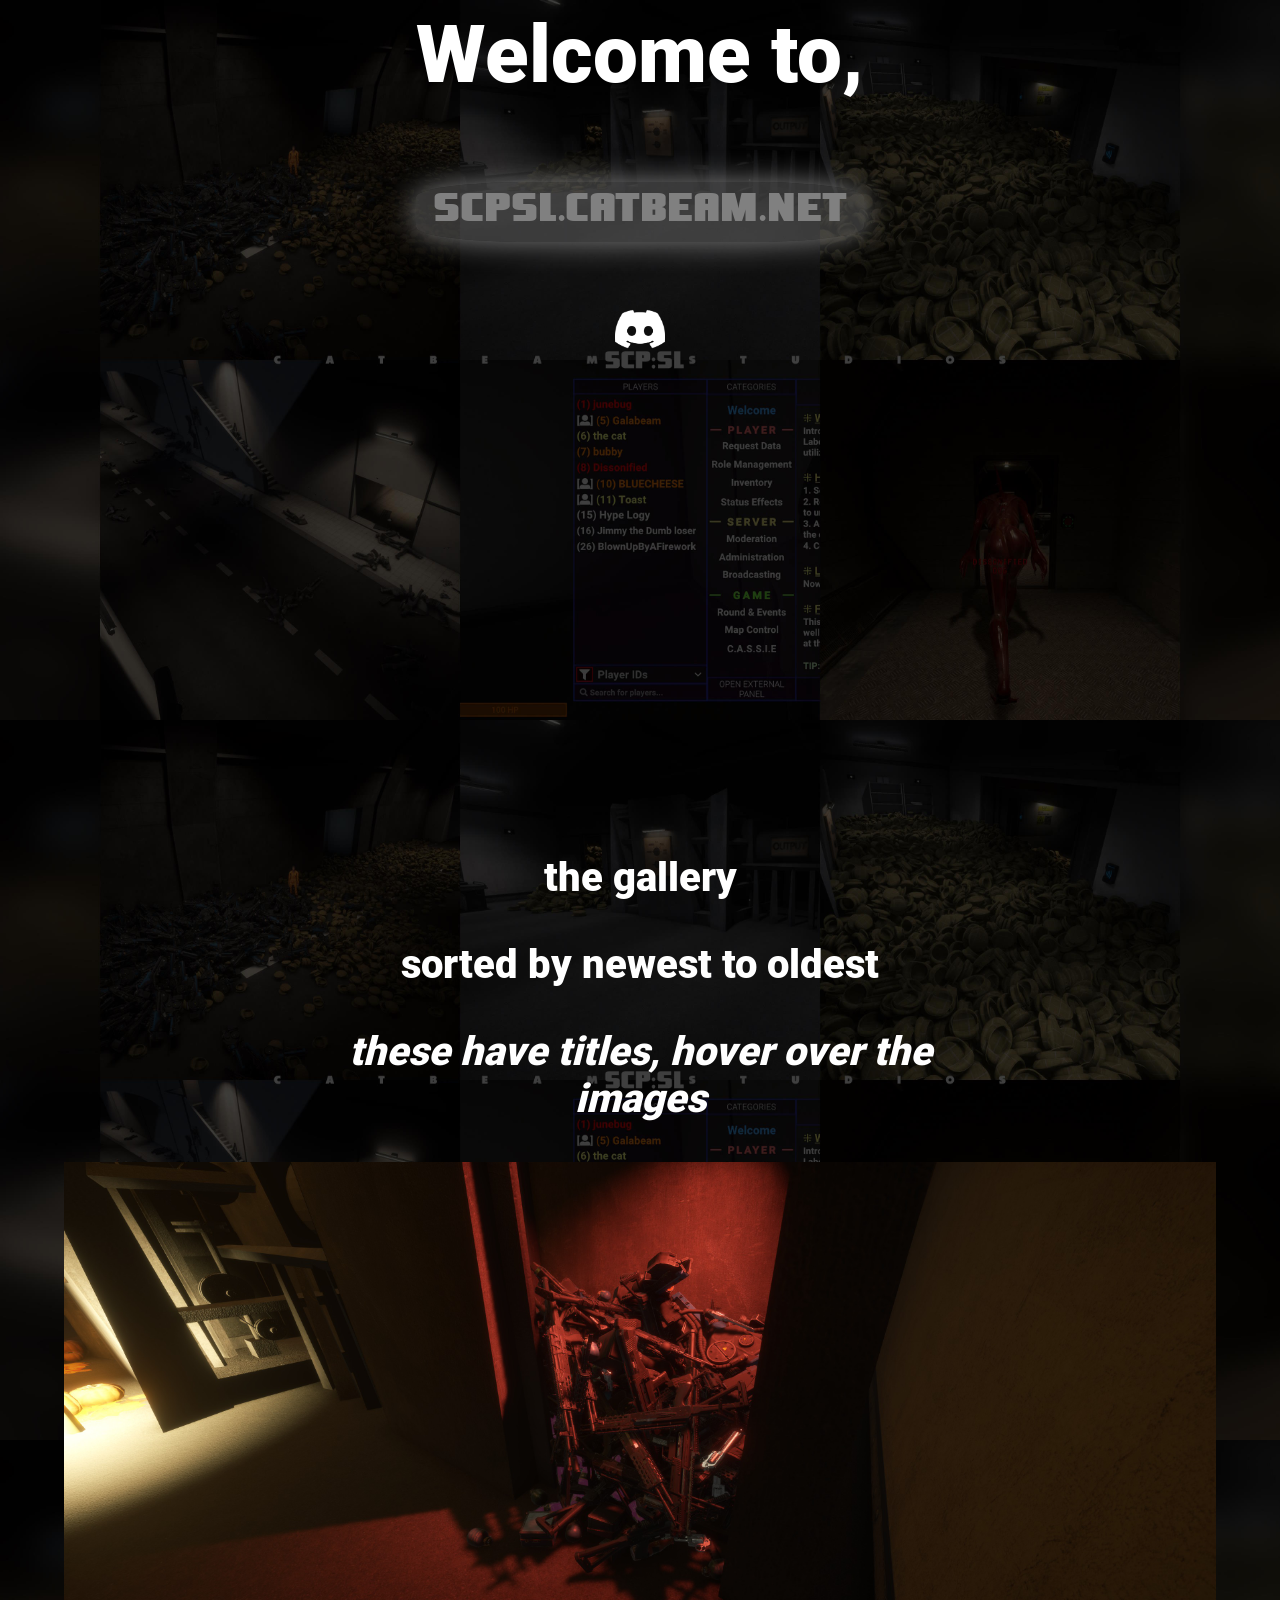
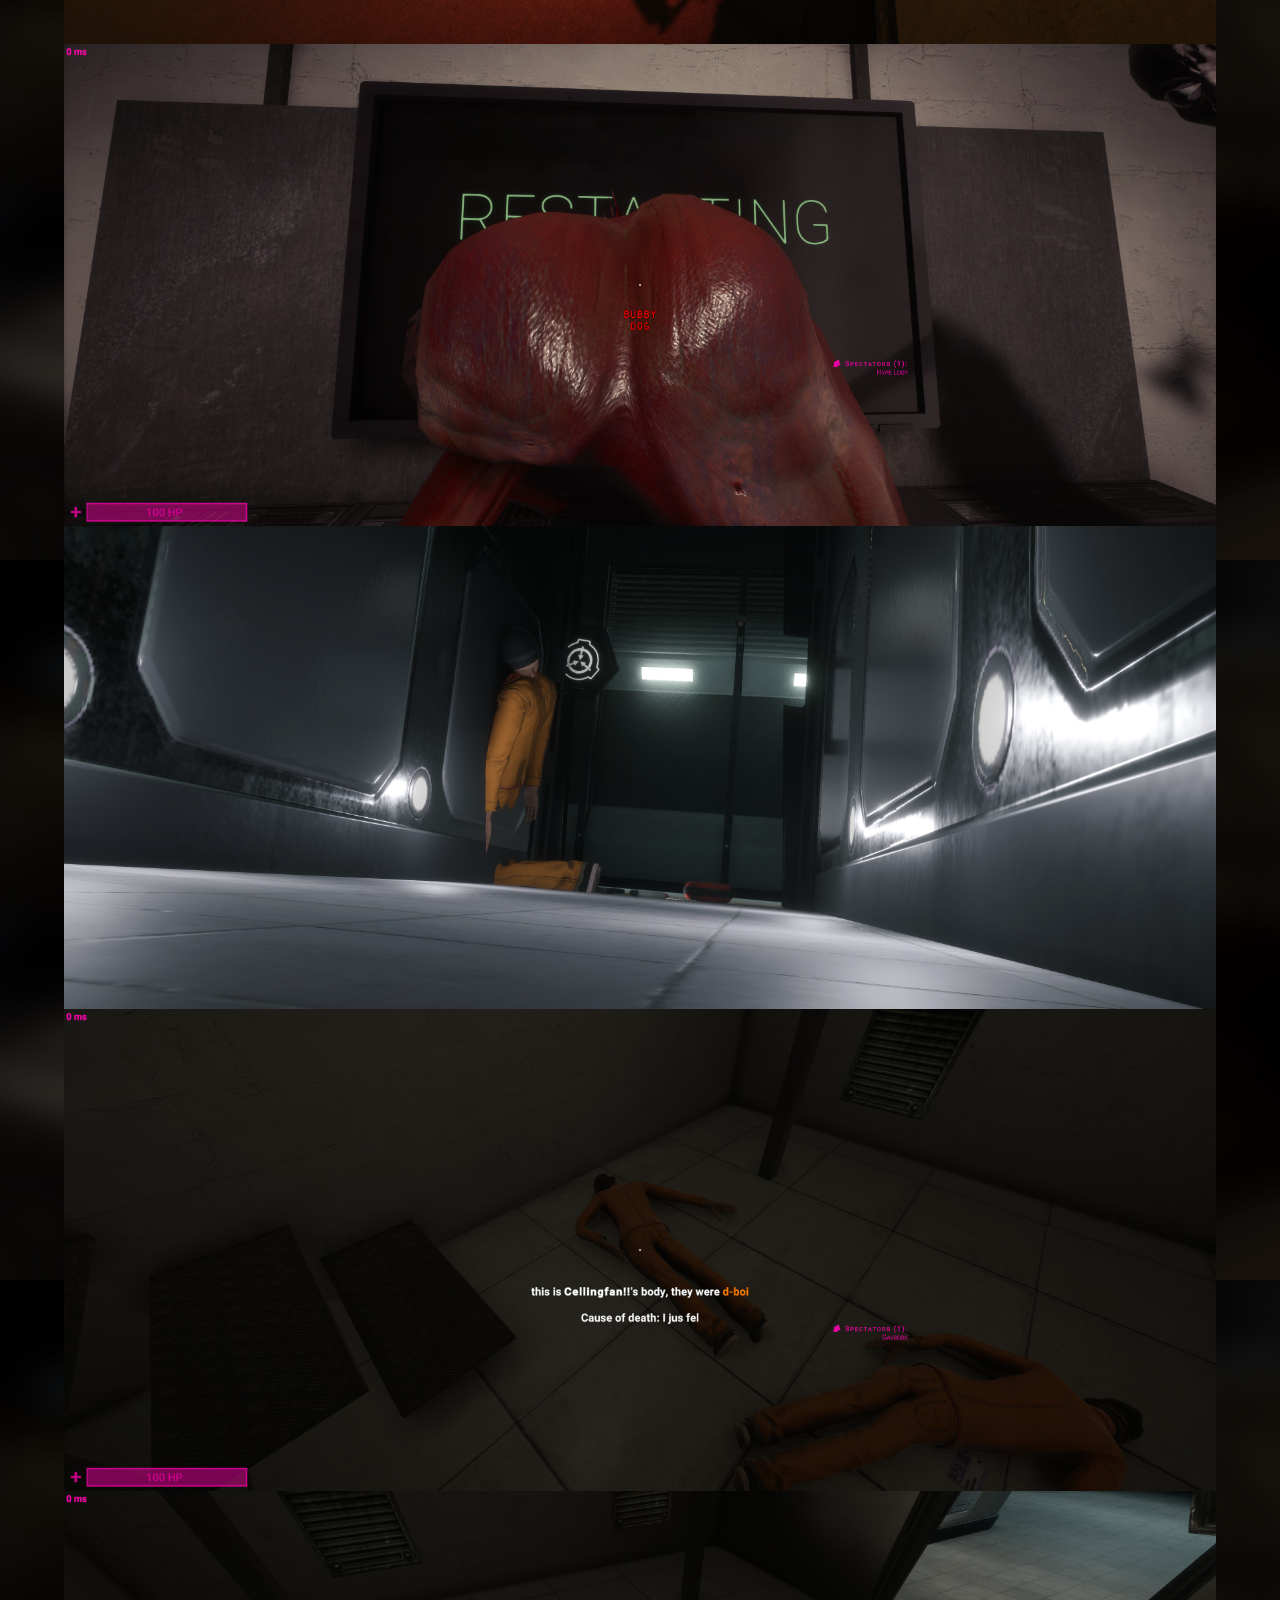
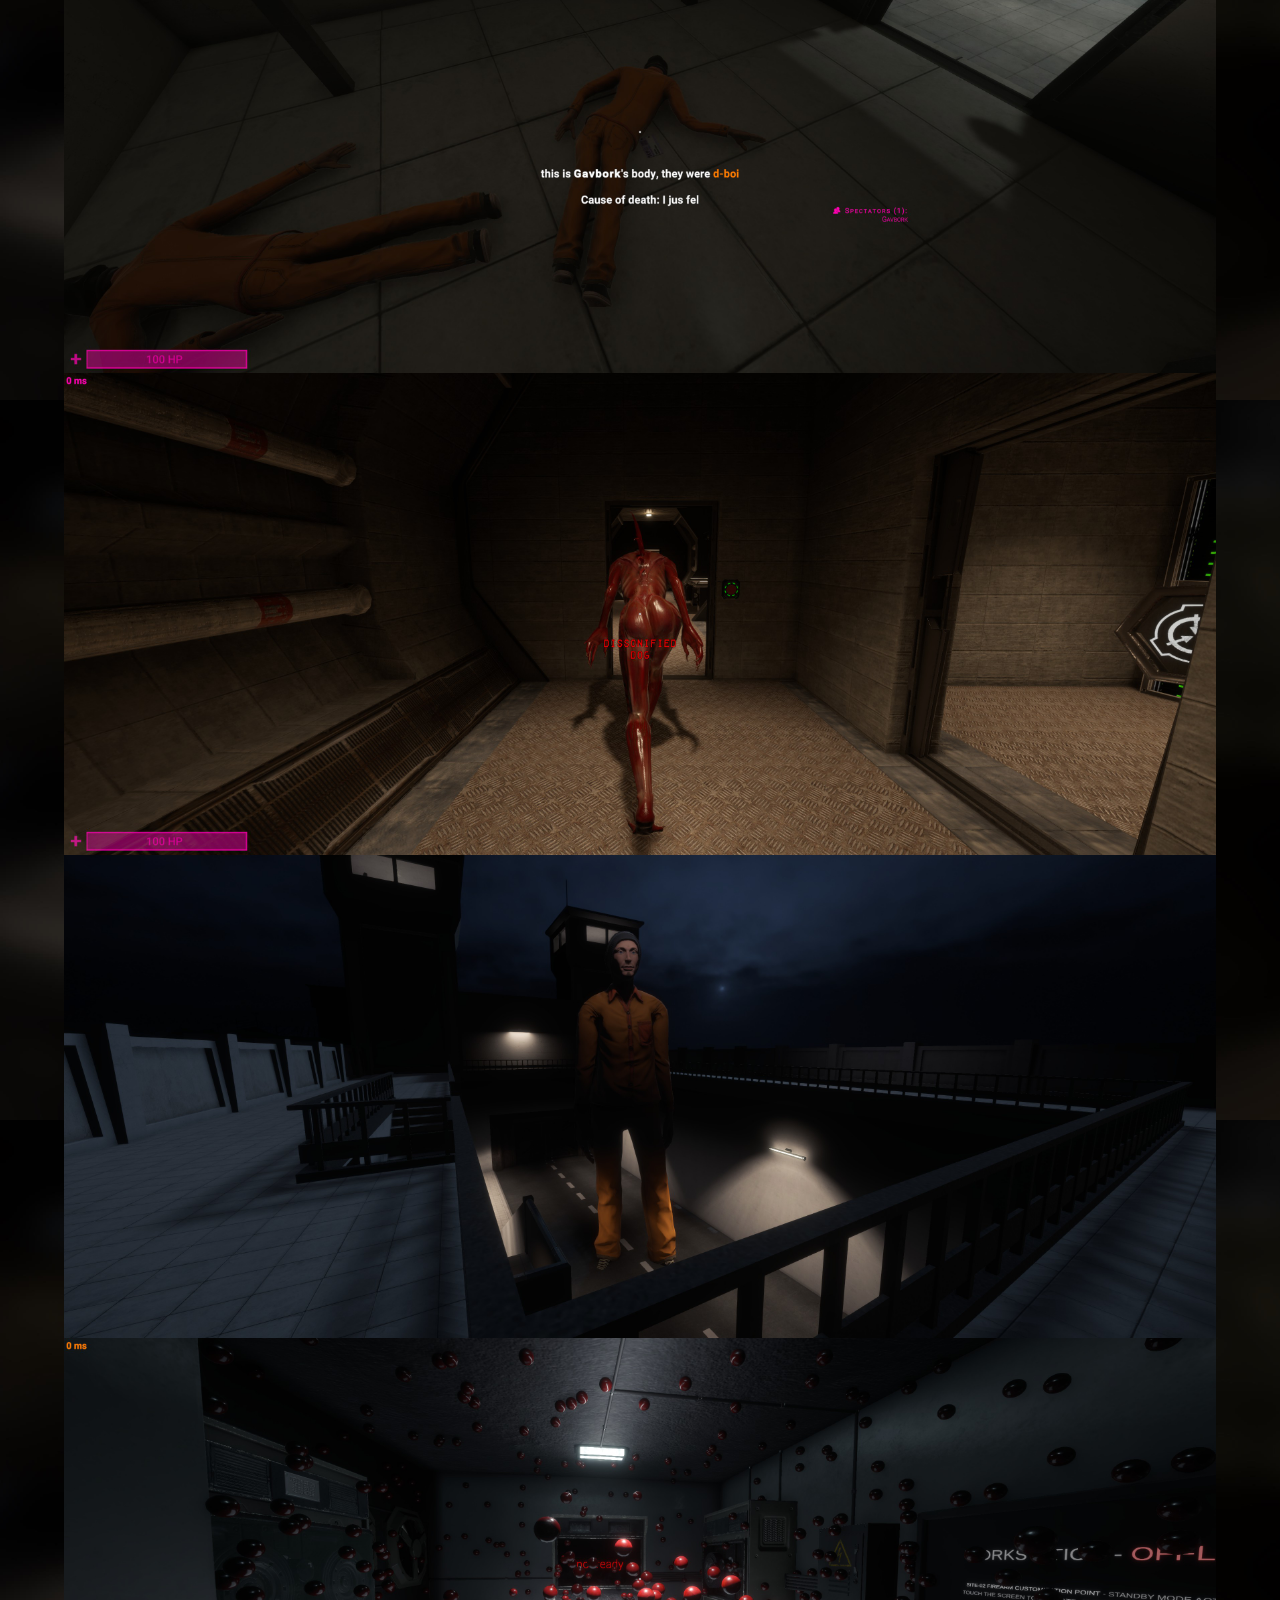
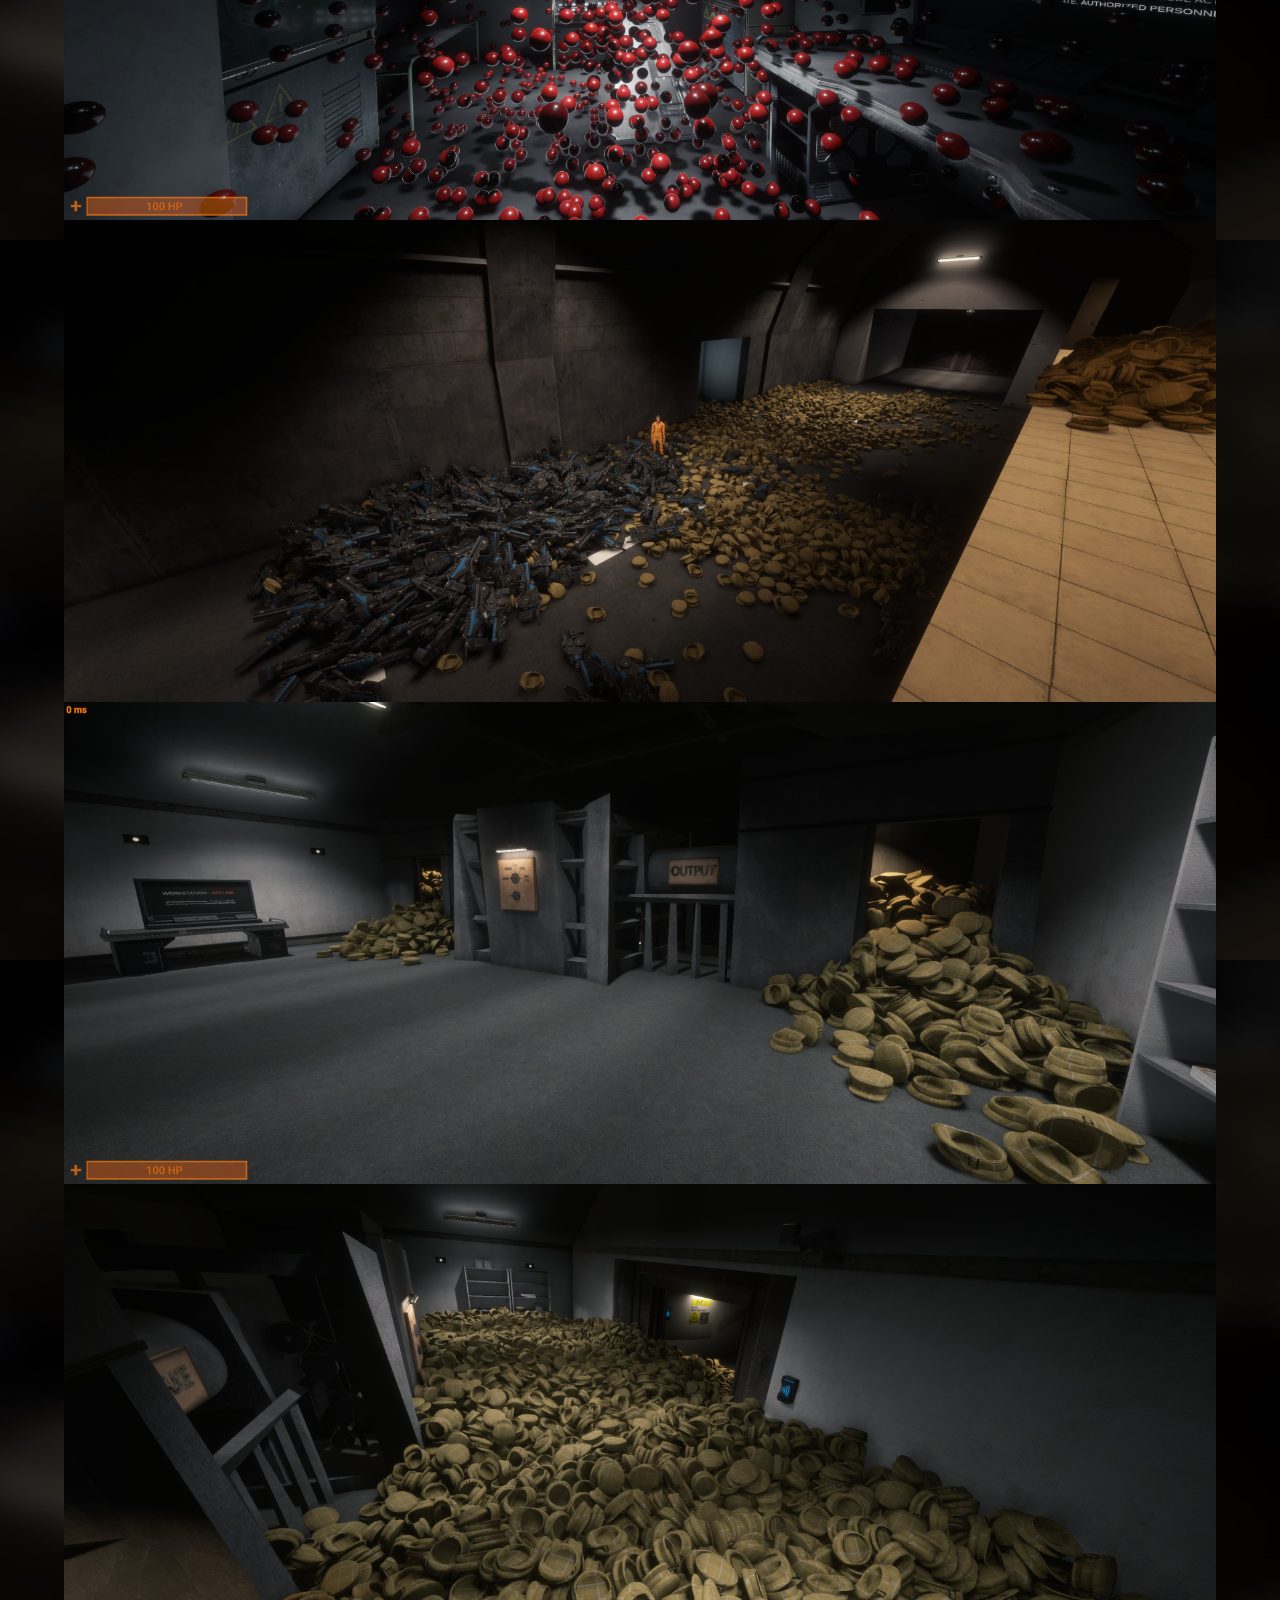
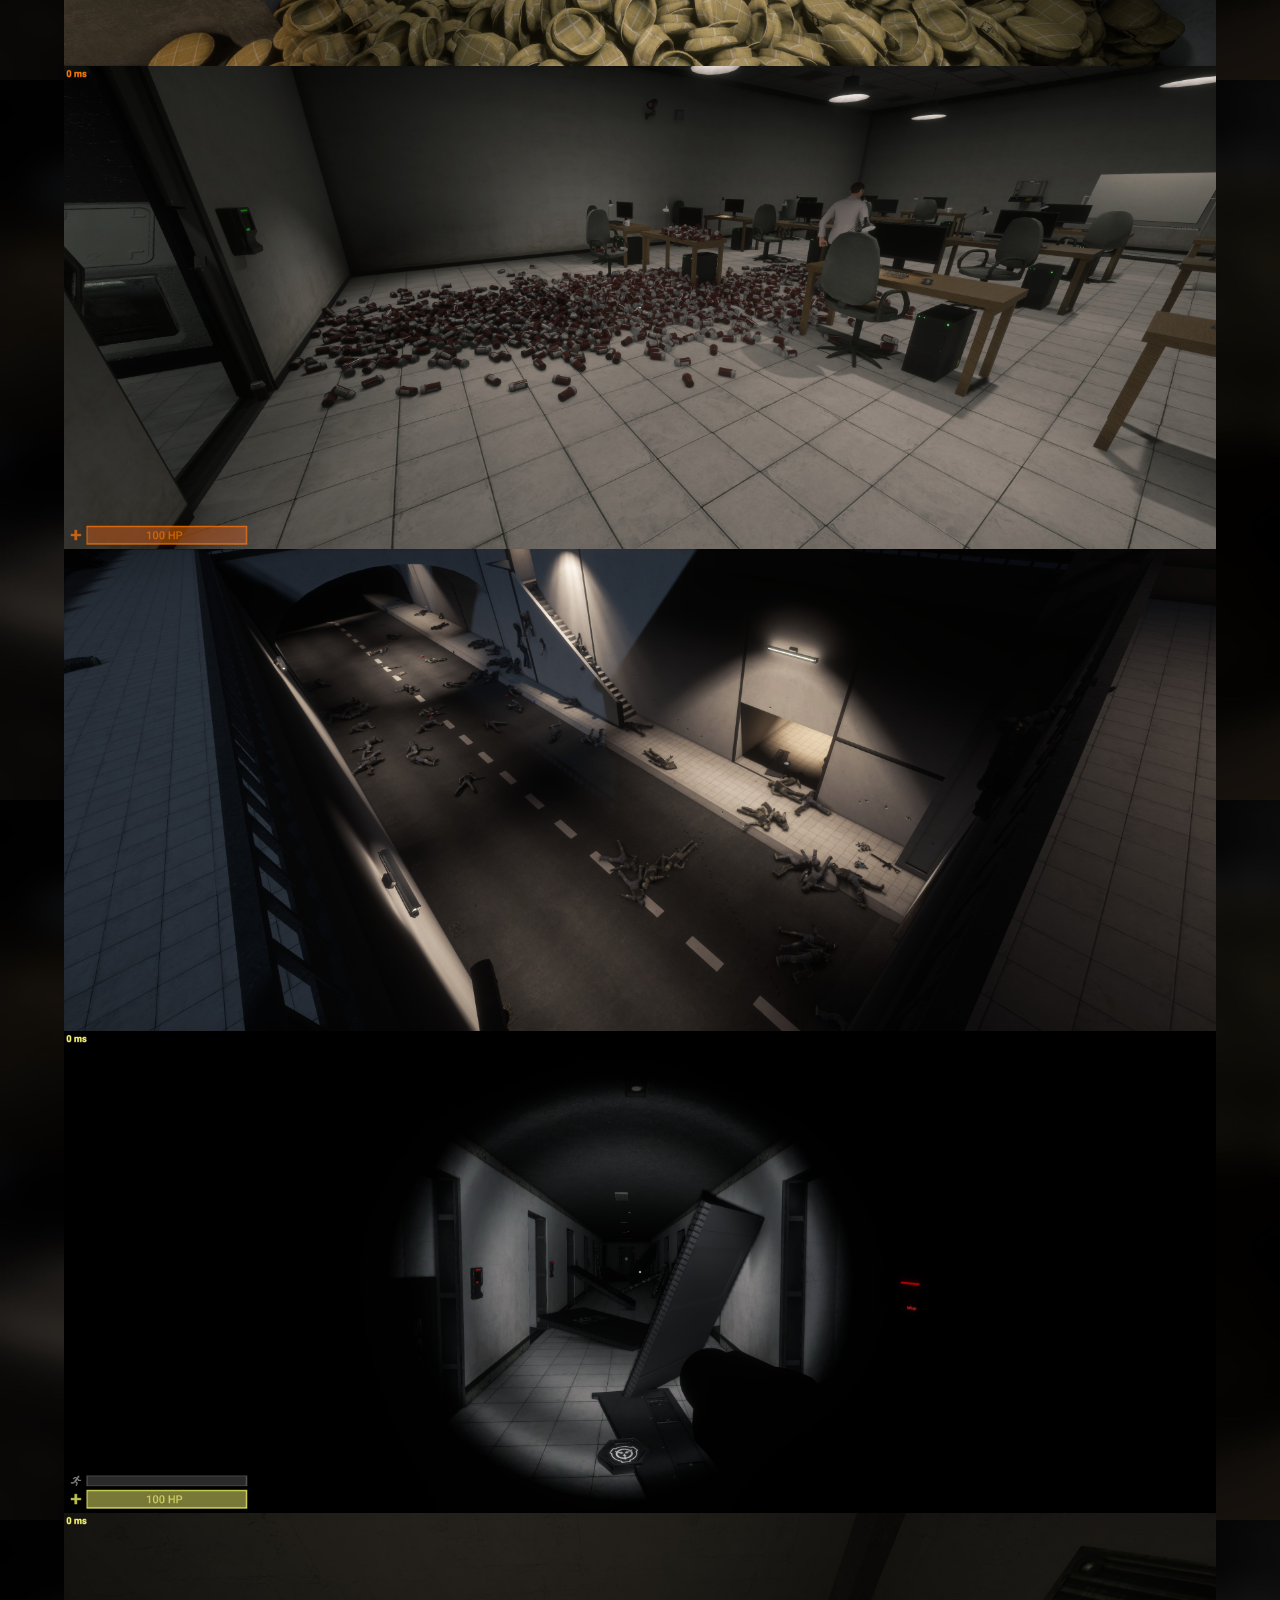
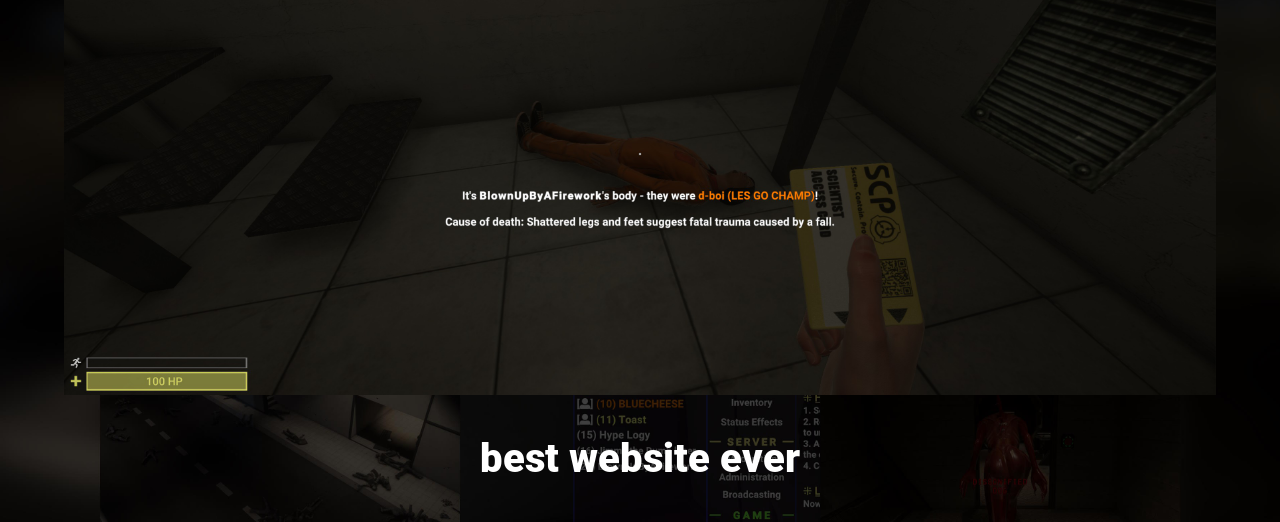
==== index.html @ a896c7c1 "lookin' sick" ====
<head>
    <meta charset="utf-8" />
    <meta name="viewport" content="width=device-width, initial-scale=1" />
    <title>scpsl.catbeam.net</title>
    <link rel="icon" type="image/x-icon" href="img/favicon.png">
    <link rel="stylesheet" href="index.css">
    <script src="index.js"></script>
</head>
<body>
    <p class="heading">Welcome to,</p>
    <div id="ipcontainer">
        <p title="This opens SCP:SL!" id="ip">scpsl.catbeam.net</p>
    </div>

    <div class="sociallinkcontainer">
        <a target="_blank" href="https://discord.com/invite/62QBGv2Kzm">
            <img class="sociallink" src="img/socials/Discord.png">
        </a>
    </div>
    <iframe 
        id="discordwidget" 
        src="https://discord.com/widget?id=945036989772726282&theme=dark" 
        allowtransparency="true" 
        frameborder="0" 
        sandbox="allow-popups allow-popups-to-escape-sandbox allow-same-origin allow-scripts">
    </iframe>

    <p>the gallery</p>
    <p>sorted by newest to oldest</p>
    <p><i>these have titles, hover over the images</i></p>
    <div id="gallery">
        <img title="20 logicers on very fine" class="galimg" src="img/gallery/20 logicers on very fine.jpg">
        <img title="get yo ass outta my face" class="galimg" src="img/gallery/get yo ass outta my face.jpg">
        <img title="minor crime scene" class="galimg" src="img/gallery/minor crime scene.jpg">
        <img title="ceilingfan fell" class="galimg" src="img/gallery/ceilingfan fell.jpg">
        <img title="gav fell" class="galimg" src="img/gallery/gav fell.jpg">
        <img title="gyat" class="galimg" src="img/gallery/gyat.jpg">
        <img title="scale 100" class="galimg" src="img/gallery/scale 100.jpg">
        <img title="ball" class="galimg" src="img/gallery/ball.jpg">
        <img title="richest man alive" class="galimg" src="img/gallery/richest man alive.jpg">
        <img title="overflow" class="galimg" src="img/gallery/overflow.jpg">
        <img title="you want to be invisible?" class="galimg" src="img/gallery/you want to be invisible.jpg">
        <img title="I need moar helth" class="galimg" src="img/gallery/I need moar helth.jpg">
        <img title="crime scene" class="galimg" src="img/gallery/crime scene.jpg">
        <img title="horror" class="galimg" src="img/gallery/horror.jpg">
        <img title="bro fell" class="galimg" src="img/gallery/bro fell.jpg">
    </div>
    <p>best website ever</p>
</body>
---- index.css ----
@font-face {
    font-family: "OliversBarney";
    src: url("fnt/OliversBarney.ttf");
}
@font-face {
    font-family: Roboto;
    src: url("fnt/Roboto.ttf");
}

body {
    overflow-x: hidden;
    text-decoration: none;

    background-image: url(img/backgrounds/background.jpg);
    background-size: contain;
}
::selection {
    background: rgba(128,0,255,0.5);
}
::-webkit-scrollbar {
    width: 20px;
}
::-webkit-scrollbar-track {
    background: rgb(0, 0, 0);
}
::-webkit-scrollbar-thumb {
    background: rgba(255,255,255,128);

    transition: background 0.1s;
}
::-webkit-scrollbar-thumb:hover {
    background: rgba(255,255,255,255);

    transition: background 0.1s;
}
::-webkit-scrollbar-button {
    background: rgb(64,64,64);
}

.heading {
    text-align: center;
    color: white;
    font-family: Roboto;
    font-weight: 1000;
    font-size: 80px;
}

p {
    text-align: center;
    color: white;
    font-family: Roboto;
    font-weight: 500;
    font-size: 40px;
    width: 50vw;
    margin-left: auto;
    margin-right: auto;
}

#ipcontainer {
    height: 7em;
}
#ip {
    font-family: "OliversBarney";
    background: rgba(128,128,128,0.4);
    box-shadow: 0 0 30px rgba(128,128,128,1);
    color: rgba(128,128,128,1);
    width: 16ex;
    height: 1.5em;
    border-radius: 25%;
    transform-origin: center;
    cursor: pointer;
	transform-origin: center;
    user-select: none;

    transition: width 0.1s, height 0.1s, font-size 0.1s,  color 1s;
}
#ip:hover {
    font-size: 55px;
    color: rgba(255,255,255,1);

    transition: width 0.1s, height 0.1s, font-size 0.1s, color 1s;
}

.sociallink {
    width: 50px;
    height: 50px;
    overflow: hidden;
    display: inline-block;
    padding: 20px;
    transition: width 0.1s, height 0.1s;
}
.sociallink:hover {
    width: 60px;
    height: 60px;
    overflow: hidden;
    display: inline-block;

    transition: width 0.1s, height 0.1s;
}
.sociallinkcontainer {
    height: 70px;
    text-align: center;
    align-items: center;
    display: flex;
    flex-direction: row;
    margin-left: auto;
    margin-right: auto;
    vertical-align: middle;
    justify-content: center;
}
#discordwidget {
    margin-left: auto;
    margin-right: auto;
    display: block;
    opacity: 0.9;
    width: 50vw;
    height: 50vh;
}

#gallery {
    text-align: center;
    align-items: center;
    display: flex;
    flex-direction: column;
    margin-left: auto;
    margin-right: auto;
    vertical-align: middle;
    justify-content: center;
}
.galimg {
    width: 90vw;
}
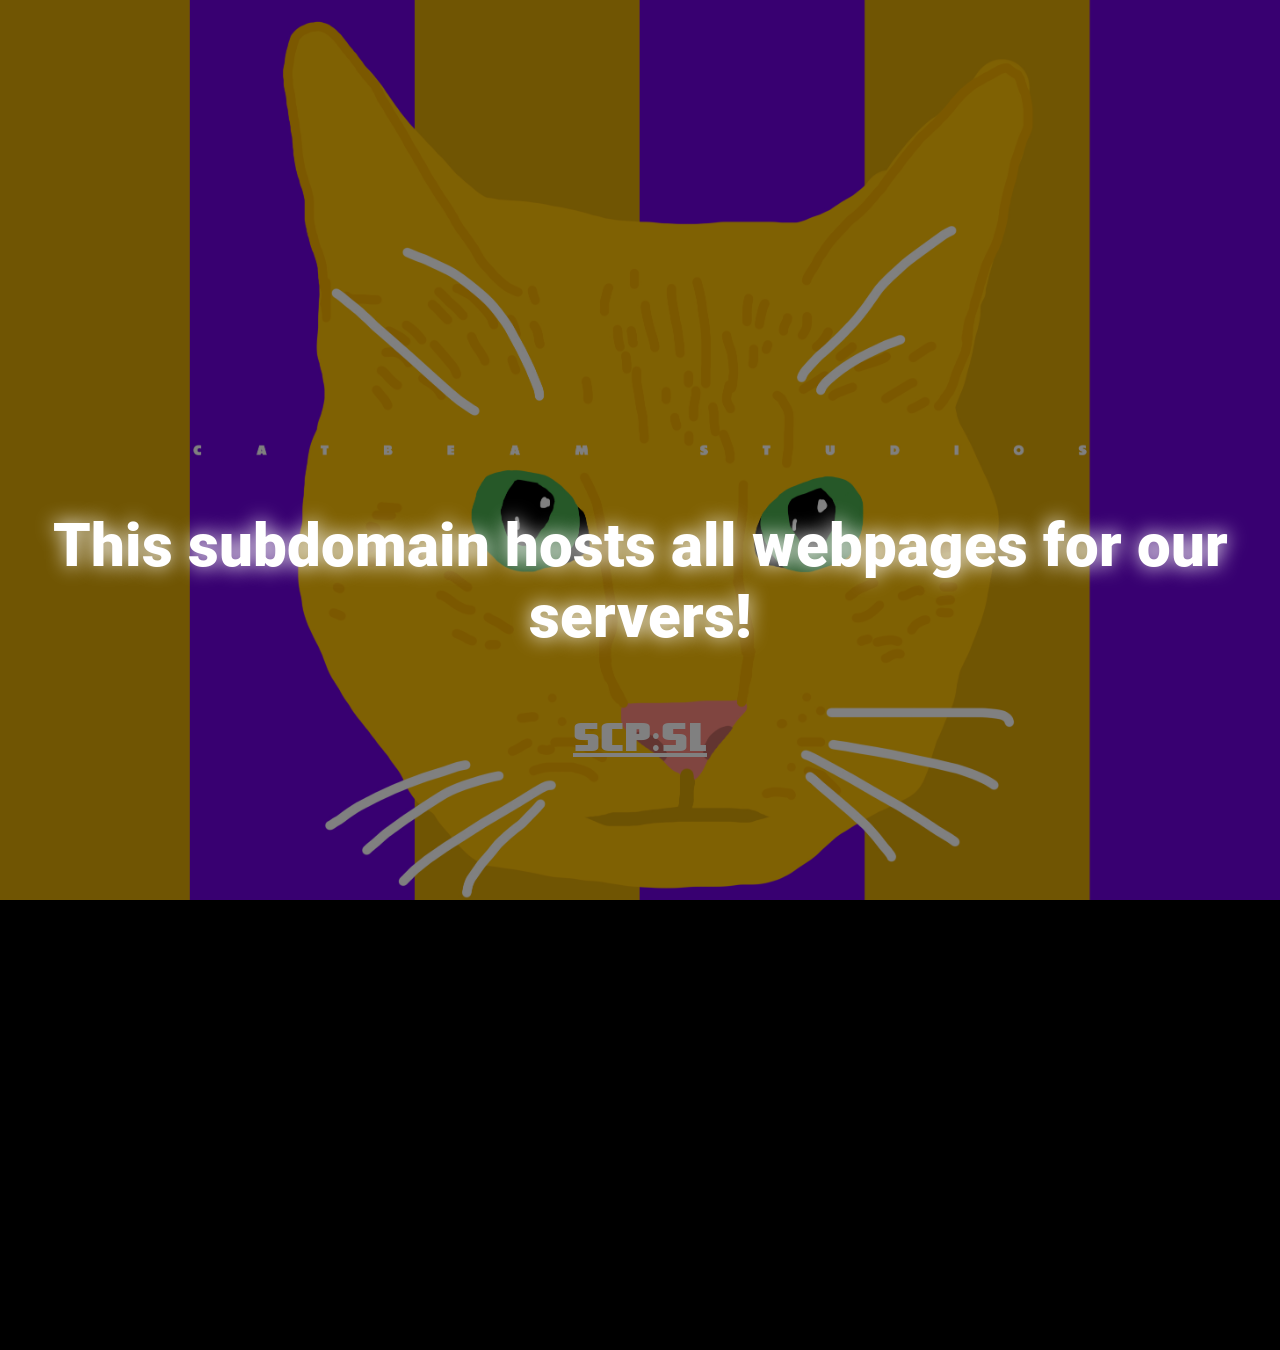
==== commit 04b94840: "yes" ====
--- a/index.html
+++ b/index.html
@@ -2,48 +2,14 @@
     <meta charset="utf-8" />
     <meta name="viewport" content="width=device-width, initial-scale=1" />
     <title>scpsl.catbeam.net</title>
-    <link rel="icon" type="image/x-icon" href="img/favicon.png">
+    <link rel="icon" type="image/x-icon" href="img/ctbm/favicon.png">
     <link rel="stylesheet" href="index.css">
-    <script src="index.js"></script>
 </head>
 <body>
-    <p class="heading">Welcome to,</p>
-    <div id="ipcontainer">
-        <p title="This opens SCP:SL!" id="ip">scpsl.catbeam.net</p>
+    <div class="bg" id="ctbmbg"></div>
+    <div id="indexdiv">
+        <p class="heading" id="indexheading">This subdomain hosts all webpages for our servers!</p>
+        <a href="./scpsl" id="SCPSLlink">SCP:SL</a>
+        <!--<a href="./minecraft" id="MClink">Minecraft</a>
     </div>
-
-    <div class="sociallinkcontainer">
-        <a target="_blank" href="https://discord.com/invite/62QBGv2Kzm">
-            <img class="sociallink" src="img/socials/Discord.png">
-        </a>
-    </div>
-    <iframe 
-        id="discordwidget" 
-        src="https://discord.com/widget?id=945036989772726282&theme=dark" 
-        allowtransparency="true" 
-        frameborder="0" 
-        sandbox="allow-popups allow-popups-to-escape-sandbox allow-same-origin allow-scripts">
-    </iframe>
-
-    <p>the gallery</p>
-    <p>sorted by newest to oldest</p>
-    <p><i>these have titles, hover over the images</i></p>
-    <div id="gallery">
-        <img title="20 logicers on very fine" class="galimg" src="img/gallery/20 logicers on very fine.jpg">
-        <img title="get yo ass outta my face" class="galimg" src="img/gallery/get yo ass outta my face.jpg">
-        <img title="minor crime scene" class="galimg" src="img/gallery/minor crime scene.jpg">
-        <img title="ceilingfan fell" class="galimg" src="img/gallery/ceilingfan fell.jpg">
-        <img title="gav fell" class="galimg" src="img/gallery/gav fell.jpg">
-        <img title="gyat" class="galimg" src="img/gallery/gyat.jpg">
-        <img title="scale 100" class="galimg" src="img/gallery/scale 100.jpg">
-        <img title="ball" class="galimg" src="img/gallery/ball.jpg">
-        <img title="richest man alive" class="galimg" src="img/gallery/richest man alive.jpg">
-        <img title="overflow" class="galimg" src="img/gallery/overflow.jpg">
-        <img title="you want to be invisible?" class="galimg" src="img/gallery/you want to be invisible.jpg">
-        <img title="I need moar helth" class="galimg" src="img/gallery/I need moar helth.jpg">
-        <img title="crime scene" class="galimg" src="img/gallery/crime scene.jpg">
-        <img title="horror" class="galimg" src="img/gallery/horror.jpg">
-        <img title="bro fell" class="galimg" src="img/gallery/bro fell.jpg">
-    </div>
-    <p>best website ever</p>
 </body>
--- a/index.css
+++ b/index.css
@@ -3,16 +3,47 @@
     src: url("fnt/OliversBarney.ttf");
 }
 @font-face {
+    font-family: "Minecraft";
+    src: url("fnt/Minecraft.otf");
+}
+@font-face {
     font-family: Roboto;
     src: url("fnt/Roboto.ttf");
 }
-
+html, body {
+    margin: 0;
+    padding: 0;
+}
 body {
     overflow-x: hidden;
     text-decoration: none;
-
-    background-image: url(img/backgrounds/background.jpg);
+    background-color: rgb(0,0,0);
+}
+* {
+    box-sizing: border-box;
+}
+.bg {
+    background-position: center center;
+    background-size: cover;
+    opacity: 0.5;
+    
+    width: 100%;
+    height: 100%;
+    left: 0;
+    top: 0;
+    position: absolute;
+
+    pointer-events: none;
+    z-index: -99;
+}
+#ctbmbg {
+    background-image: url(img/ctbm/background.jpg);
+}
+#scpslbg {
+    background-image: url(img/scpsl/backgrounds/background-full.jpg);
     background-size: contain;
+    height: 940%;
+    background-repeat: repeat;
 }
 ::selection {
     background: rgba(128,0,255,0.5);
@@ -37,15 +68,69 @@
     background: rgb(64,64,64);
 }
 
+#indexdiv {
+    position: absolute;
+    margin-top: 50vh;
+    margin-bottom: 50vh;
+    width: 100vw;
+    height: 100vh;
+
+    display: flex;
+    flex-direction: column;
+}
+#indexheading {
+    font-size: 60px;
+    text-shadow: 0 0 20px rgb(255,255,255);
+}
+#SCPSLlink {
+    font-family: "OliversBarney";
+    color: rgba(128,128,128,1);
+    cursor: pointer;
+	transform-origin: center;
+    user-select: none;
+
+    transition: color 1s;
+}
+#SCPSLlink:hover {
+    color: rgba(255,255,255,1);
+
+    transition: color 1s;
+}
+#MClink {
+    font-family: "Minecraft";
+    color: rgba(0,128,32,1);
+    cursor: pointer;
+	transform-origin: center;
+    user-select: none;
+
+    transition: color 1s;
+}
+#MClink:hover {
+    color: rgb(0,255,64);
+
+    transition: color 1s;
+}
+
 .heading {
     text-align: center;
     color: white;
     font-family: Roboto;
     font-weight: 1000;
     font-size: 80px;
+    width: 100%;
 }
 
 p {
+    text-align: center;
+    color: white;
+    font-family: Roboto;
+    font-weight: 500;
+    font-size: 40px;
+    width: 50vw;
+    margin-left: auto;
+    margin-right: auto;
+}
+a {
     text-align: center;
     color: white;
     font-family: Roboto;
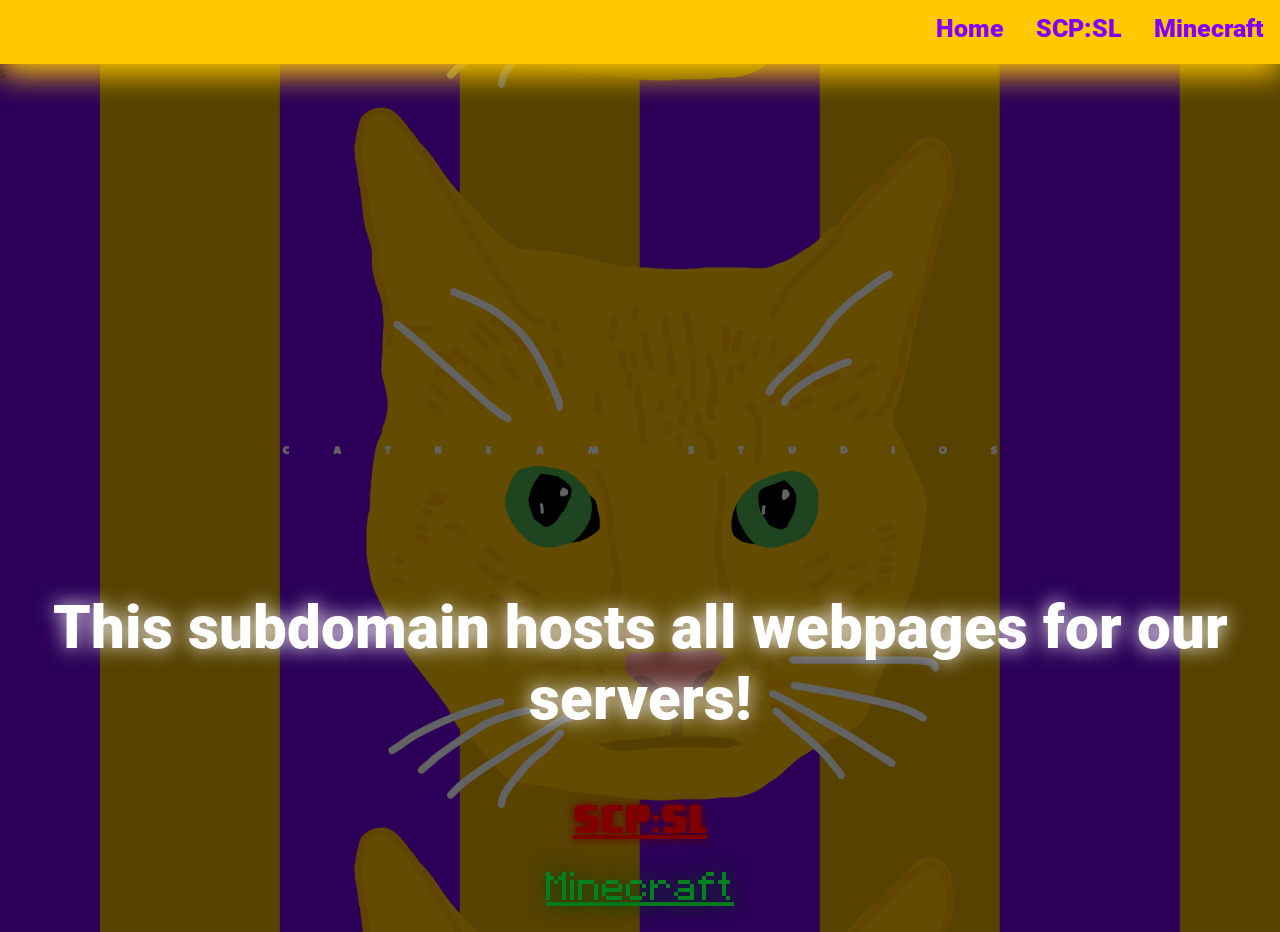
==== commit f4528a3e: "so much, big update" ====
--- a/index.html
+++ b/index.html
@@ -1,15 +1,17 @@
 <head>
     <meta charset="utf-8" />
     <meta name="viewport" content="width=device-width, initial-scale=1" />
-    <title>scpsl.catbeam.net</title>
+    <title>Servers</title>
     <link rel="icon" type="image/x-icon" href="img/ctbm/favicon.png">
     <link rel="stylesheet" href="index.css">
+    <script src="/index.js"></script>
+    <script src="/jquery.js"></script>
 </head>
 <body>
-    <div class="bg" id="ctbmbg"></div>
+s    <div class="bg" id="ctbmbg"></div>
     <div id="indexdiv">
         <p class="heading" id="indexheading">This subdomain hosts all webpages for our servers!</p>
-        <a href="./scpsl" id="SCPSLlink">SCP:SL</a>
-        <!--<a href="./minecraft" id="MClink">Minecraft</a>
+        <a href="./scpsl" class="serverlink" id="SCPSLlink">SCP:SL</a>
+        <a href="./minecraft" class="serverlink" id="MClink">Minecraft</a>
     </div>
 </body>
--- a/index.css
+++ b/index.css
@@ -10,6 +10,13 @@
     font-family: Roboto;
     src: url("fnt/Roboto.ttf");
 }
+:root {
+    --main-color: rgb(255,200,0);
+    --pri: rgba(255,200,0,0.7);
+    --main-color-bg: rgb(128,100,0);
+    --main-color-bg-trans: rgba(128,100,0,0.7);
+    --sec: rgba(128,0,255,1);
+}
 html, body {
     margin: 0;
     padding: 0;
@@ -17,33 +24,14 @@
 body {
     overflow-x: hidden;
     text-decoration: none;
-    background-color: rgb(0,0,0);
+
+    background-position: center center;
+    background-image: url(/img/background.jpg);
+    background-size: contain;
+    background-repeat: repeat;
 }
 * {
     box-sizing: border-box;
-}
-.bg {
-    background-position: center center;
-    background-size: cover;
-    opacity: 0.5;
-    
-    width: 100%;
-    height: 100%;
-    left: 0;
-    top: 0;
-    position: absolute;
-
-    pointer-events: none;
-    z-index: -99;
-}
-#ctbmbg {
-    background-image: url(img/ctbm/background.jpg);
-}
-#scpslbg {
-    background-image: url(img/scpsl/backgrounds/background-full.jpg);
-    background-size: contain;
-    height: 940%;
-    background-repeat: repeat;
 }
 ::selection {
     background: rgba(128,0,255,0.5);
@@ -73,7 +61,6 @@
     margin-top: 50vh;
     margin-bottom: 50vh;
     width: 100vw;
-    height: 100vh;
 
     display: flex;
     flex-direction: column;
@@ -82,33 +69,31 @@
     font-size: 60px;
     text-shadow: 0 0 20px rgb(255,255,255);
 }
-#SCPSLlink {
-    font-family: "OliversBarney";
-    color: rgba(128,128,128,1);
+.serverlink {
     cursor: pointer;
 	transform-origin: center;
     user-select: none;
+    padding-block-end: 20px;
 
-    transition: color 1s;
+    transition: color 0.5s, text-shadow 0.5s;
+}
+#SCPSLlink {
+    font-family: "OliversBarney";
+    color: rgba(128,0,0,1);
+    text-shadow: 0 0 10px rgba(100,0,0,1);
 }
 #SCPSLlink:hover {
-    color: rgba(255,255,255,1);
-
-    transition: color 1s;
+    color: rgba(255,0,0,1);
+    text-shadow: 0 0 20px rgba(255,0,0,1);
 }
 #MClink {
     font-family: "Minecraft";
     color: rgba(0,128,32,1);
-    cursor: pointer;
-	transform-origin: center;
-    user-select: none;
-
-    transition: color 1s;
+    text-shadow: 0 0 20px rgba(0,64,16,1);
 }
 #MClink:hover {
     color: rgb(0,255,64);
-
-    transition: color 1s;
+    text-shadow: 0 0 20px rgba(0,255,64,1);
 }
 
 .heading {
@@ -126,7 +111,6 @@
     font-family: Roboto;
     font-weight: 500;
     font-size: 40px;
-    width: 50vw;
     margin-left: auto;
     margin-right: auto;
 }
@@ -136,47 +120,21 @@
     font-family: Roboto;
     font-weight: 500;
     font-size: 40px;
-    width: 50vw;
     margin-left: auto;
     margin-right: auto;
 }
 
-#ipcontainer {
-    height: 7em;
-}
-#ip {
-    font-family: "OliversBarney";
-    background: rgba(128,128,128,0.4);
-    box-shadow: 0 0 30px rgba(128,128,128,1);
-    color: rgba(128,128,128,1);
-    width: 16ex;
-    height: 1.5em;
-    border-radius: 25%;
-    transform-origin: center;
-    cursor: pointer;
-	transform-origin: center;
-    user-select: none;
-
-    transition: width 0.1s, height 0.1s, font-size 0.1s,  color 1s;
-}
-#ip:hover {
-    font-size: 55px;
-    color: rgba(255,255,255,1);
-
-    transition: width 0.1s, height 0.1s, font-size 0.1s, color 1s;
-}
-
 .sociallink {
-    width: 50px;
-    height: 50px;
+    width: 100px;
+    height: 100px;
     overflow: hidden;
     display: inline-block;
     padding: 20px;
     transition: width 0.1s, height 0.1s;
 }
 .sociallink:hover {
-    width: 60px;
-    height: 60px;
+    width: 110px;
+    height: 110px;
     overflow: hidden;
     display: inline-block;
 
@@ -192,26 +150,4 @@
     margin-right: auto;
     vertical-align: middle;
     justify-content: center;
-}
-#discordwidget {
-    margin-left: auto;
-    margin-right: auto;
-    display: block;
-    opacity: 0.9;
-    width: 50vw;
-    height: 50vh;
-}
-
-#gallery {
-    text-align: center;
-    align-items: center;
-    display: flex;
-    flex-direction: column;
-    margin-left: auto;
-    margin-right: auto;
-    vertical-align: middle;
-    justify-content: center;
-}
-.galimg {
-    width: 90vw;
 }
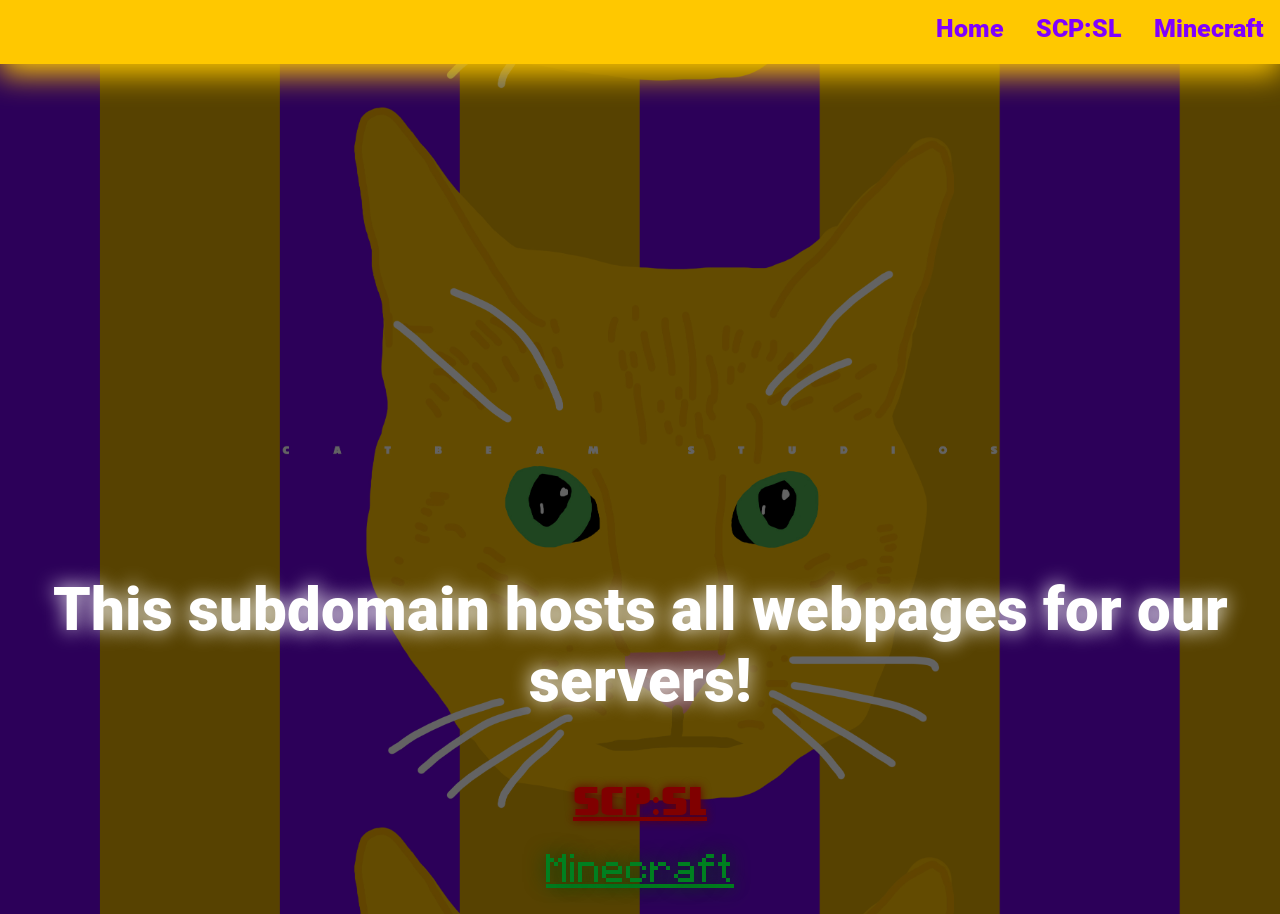
==== commit 0713dc00: "bro, how did that get there" ====
--- a/index.html
+++ b/index.html
@@ -8,7 +8,7 @@
     <script src="/jquery.js"></script>
 </head>
 <body>
-s    <div class="bg" id="ctbmbg"></div>
+    <div class="bg" id="ctbmbg"></div>
     <div id="indexdiv">
         <p class="heading" id="indexheading">This subdomain hosts all webpages for our servers!</p>
         <a href="./scpsl" class="serverlink" id="SCPSLlink">SCP:SL</a>
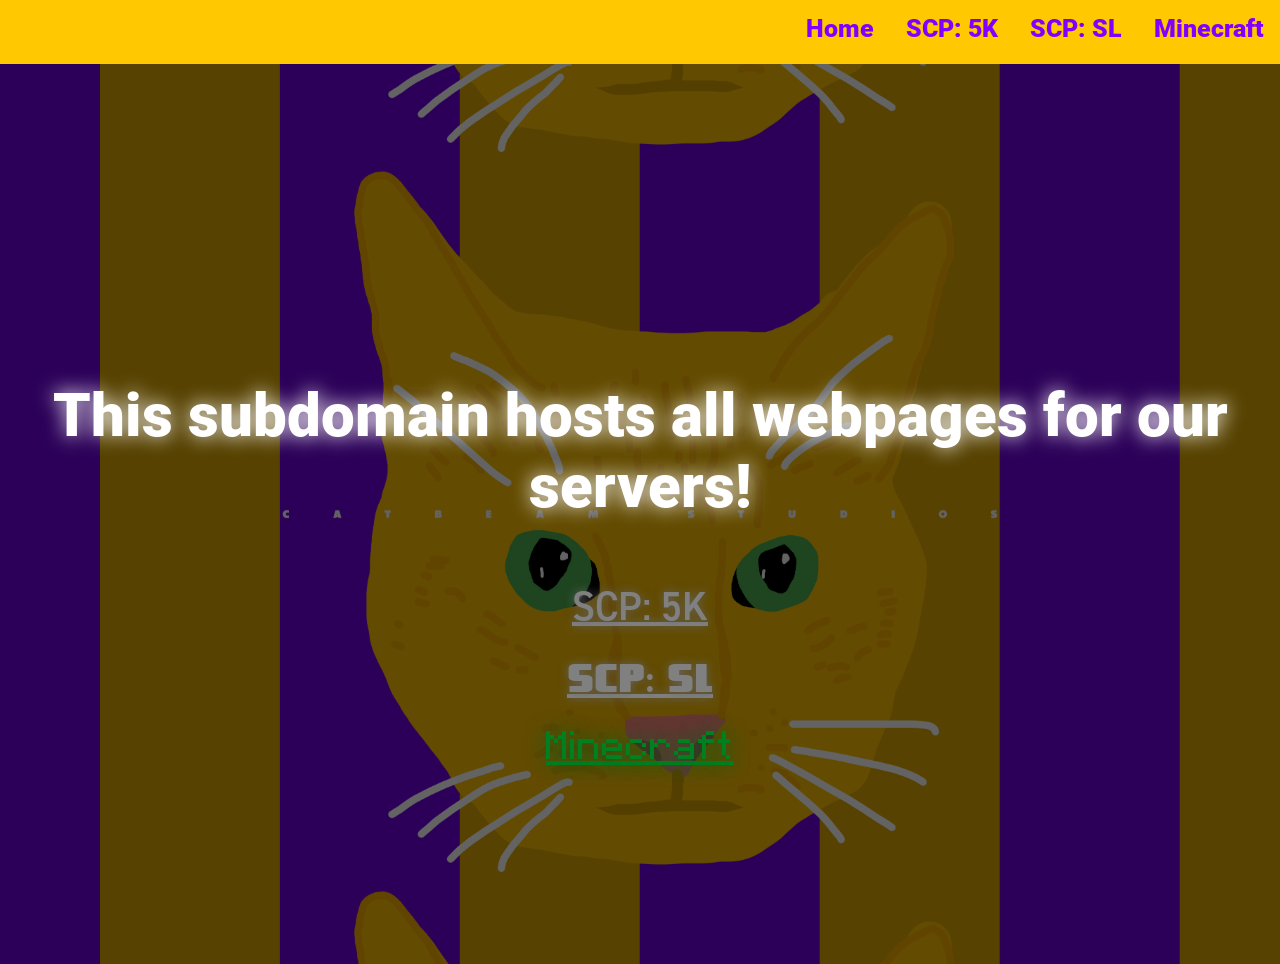
==== commit 99bf194a: "bombtrack" ====
--- a/index.html
+++ b/index.html
@@ -11,7 +11,8 @@
     <div class="bg" id="ctbmbg"></div>
     <div id="indexdiv">
         <p class="heading" id="indexheading">This subdomain hosts all webpages for our servers!</p>
-        <a href="./scpsl" class="serverlink" id="SCPSLlink">SCP:SL</a>
+        <a href="./scp5k" class="serverlink" id="SCP5Klink">SCP: 5K</a>
+        <a href="./scpsl" class="serverlink" id="SCPSLlink">SCP: SL</a>
         <a href="./minecraft" class="serverlink" id="MClink">Minecraft</a>
     </div>
 </body>
--- a/index.css
+++ b/index.css
@@ -1,5 +1,9 @@
 @font-face {
-    font-family: "OliversBarney";
+    font-family: "DIN 2014 Demi";
+    src: url("fnt/DIN2014Demi.otf");
+}
+@font-face {
+    font-family: "Olivers Barney";
     src: url("fnt/OliversBarney.ttf");
 }
 @font-face {
@@ -12,6 +16,7 @@
 }
 :root {
     --main-color: rgb(255,200,0);
+    --main-font: Roboto;
     --pri: rgba(255,200,0,0.7);
     --main-color-bg: rgb(128,100,0);
     --main-color-bg-trans: rgba(128,100,0,0.7);
@@ -23,16 +28,24 @@
 }
 body {
     overflow-x: hidden;
+    overflow-y: hidden;
     text-decoration: none;
-
-    background-position: center center;
-    background-image: url(/img/background.jpg);
-    background-size: contain;
-    background-repeat: repeat;
 }
 * {
     box-sizing: border-box;
 }
+.bg {
+    background-position: center center;
+    background-repeat: repeat;
+    width: 100%;
+    height: 100%;
+    background-size: 100%;
+    position: absolute;
+}
+#ctbmbg {
+    background-image: url(/img/background.jpg);
+}
+
 ::selection {
     background: rgba(128,0,255,0.5);
 }
@@ -58,8 +71,7 @@
 
 #indexdiv {
     position: absolute;
-    margin-top: 50vh;
-    margin-bottom: 50vh;
+    margin-top: 20%;
     width: 100vw;
 
     display: flex;
@@ -77,10 +89,19 @@
 
     transition: color 0.5s, text-shadow 0.5s;
 }
+#SCP5Klink {
+    font-family: "DIN 2014 Demi";
+    color: rgba(128,128,128,1);
+    text-shadow: 0 0 10px rgba(100,100,100,1);
+}
+#SCP5Klink:hover {
+    color: rgba(255,0,0,1);
+    text-shadow: 0 0 20px rgba(255,0,0,1);
+}
 #SCPSLlink {
-    font-family: "OliversBarney";
-    color: rgba(128,0,0,1);
-    text-shadow: 0 0 10px rgba(100,0,0,1);
+    font-family: "Olivers Barney";
+    color: rgba(128,128,128,1);
+    text-shadow: 0 0 10px rgba(100,100,100,1);
 }
 #SCPSLlink:hover {
     color: rgba(255,0,0,1);
@@ -89,10 +110,10 @@
 #MClink {
     font-family: "Minecraft";
     color: rgba(0,128,32,1);
-    text-shadow: 0 0 20px rgba(0,64,16,1);
+    text-shadow: 0 0 20px rgba(0,100,30,1);
 }
 #MClink:hover {
-    color: rgb(0,255,64);
+    color: rgba(0,255,64,1);
     text-shadow: 0 0 20px rgba(0,255,64,1);
 }
 
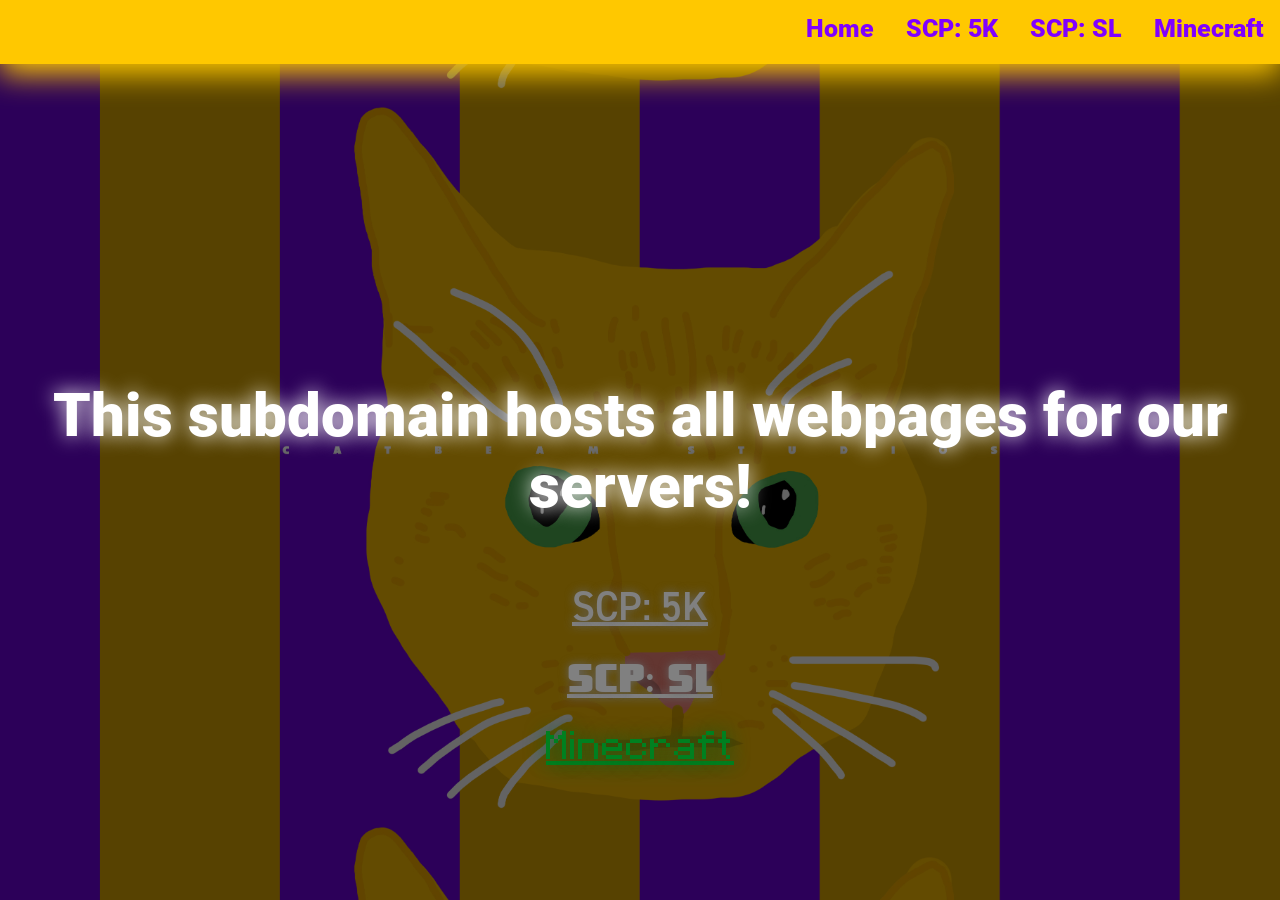
==== commit a7eccc04: "background fix" ====
--- a/index.html
+++ b/index.html
@@ -8,11 +8,10 @@
     <script src="/jquery.js"></script>
 </head>
 <body>
-    <div class="bg" id="ctbmbg"></div>
     <div id="indexdiv">
         <p class="heading" id="indexheading">This subdomain hosts all webpages for our servers!</p>
-        <a href="./scp5k" class="serverlink" id="SCP5Klink">SCP: 5K</a>
-        <a href="./scpsl" class="serverlink" id="SCPSLlink">SCP: SL</a>
-        <a href="./minecraft" class="serverlink" id="MClink">Minecraft</a>
+        <a href="./scp5k" class="link" id="SCP5Klink">SCP: 5K</a>
+        <a href="./scpsl" class="link" id="SCPSLlink">SCP: SL</a>
+        <a href="./minecraft" class="link" id="MClink">Minecraft</a>
     </div>
 </body>
--- a/index.css
+++ b/index.css
@@ -25,25 +25,17 @@
 html, body {
     margin: 0;
     padding: 0;
+    background-image: url(/img/background.jpg);
+    background-position: center center;
+    background-repeat: repeat;
+    background-size: 100%;
 }
 body {
     overflow-x: hidden;
-    overflow-y: hidden;
     text-decoration: none;
 }
 * {
     box-sizing: border-box;
-}
-.bg {
-    background-position: center center;
-    background-repeat: repeat;
-    width: 100%;
-    height: 100%;
-    background-size: 100%;
-    position: absolute;
-}
-#ctbmbg {
-    background-image: url(/img/background.jpg);
 }
 
 ::selection {
@@ -70,7 +62,6 @@
 }
 
 #indexdiv {
-    position: absolute;
     margin-top: 20%;
     width: 100vw;
 
@@ -81,7 +72,7 @@
     font-size: 60px;
     text-shadow: 0 0 20px rgb(255,255,255);
 }
-.serverlink {
+.link {
     cursor: pointer;
 	transform-origin: center;
     user-select: none;
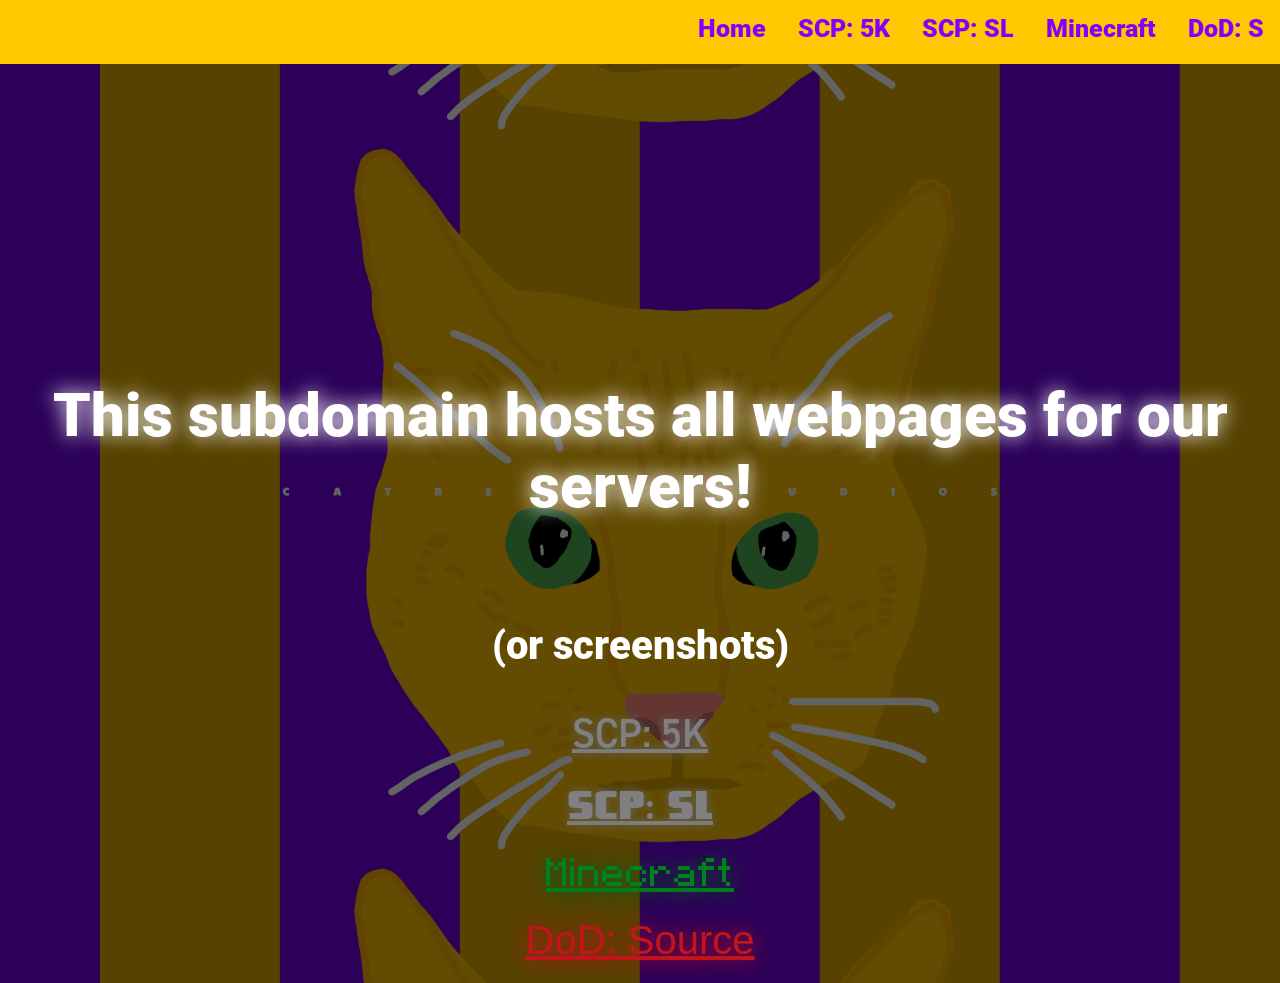
==== commit 71d2b279: "new page and other fixes" ====
--- a/index.html
+++ b/index.html
@@ -10,8 +10,10 @@
 <body>
     <div id="indexdiv">
         <p class="heading" id="indexheading">This subdomain hosts all webpages for our servers!</p>
+        <p>(or screenshots)</p>
         <a href="./scp5k" class="link" id="SCP5Klink">SCP: 5K</a>
         <a href="./scpsl" class="link" id="SCPSLlink">SCP: SL</a>
         <a href="./minecraft" class="link" id="MClink">Minecraft</a>
+        <a href="./dods" class="link" id="DODSlink">DoD: Source</a>
     </div>
 </body>
--- a/index.css
+++ b/index.css
@@ -25,14 +25,15 @@
 html, body {
     margin: 0;
     padding: 0;
+}
+body {
+    overflow-x: hidden;
+    text-decoration: none;
+
     background-image: url(/img/background.jpg);
     background-position: center center;
     background-repeat: repeat;
     background-size: 100%;
-}
-body {
-    overflow-x: hidden;
-    text-decoration: none;
 }
 * {
     box-sizing: border-box;
@@ -107,6 +108,15 @@
     color: rgba(0,255,64,1);
     text-shadow: 0 0 20px rgba(0,255,64,1);
 }
+#DODSlink {
+    font-family: Arial;
+    color: #C4151C;
+    text-shadow: 0 0 20px #C4151C;
+}
+#DODSlink:hover {
+    color: #4D7A41;
+    text-shadow: 0 0 20px #4D7A41;
+}
 
 .heading {
     text-align: center;
